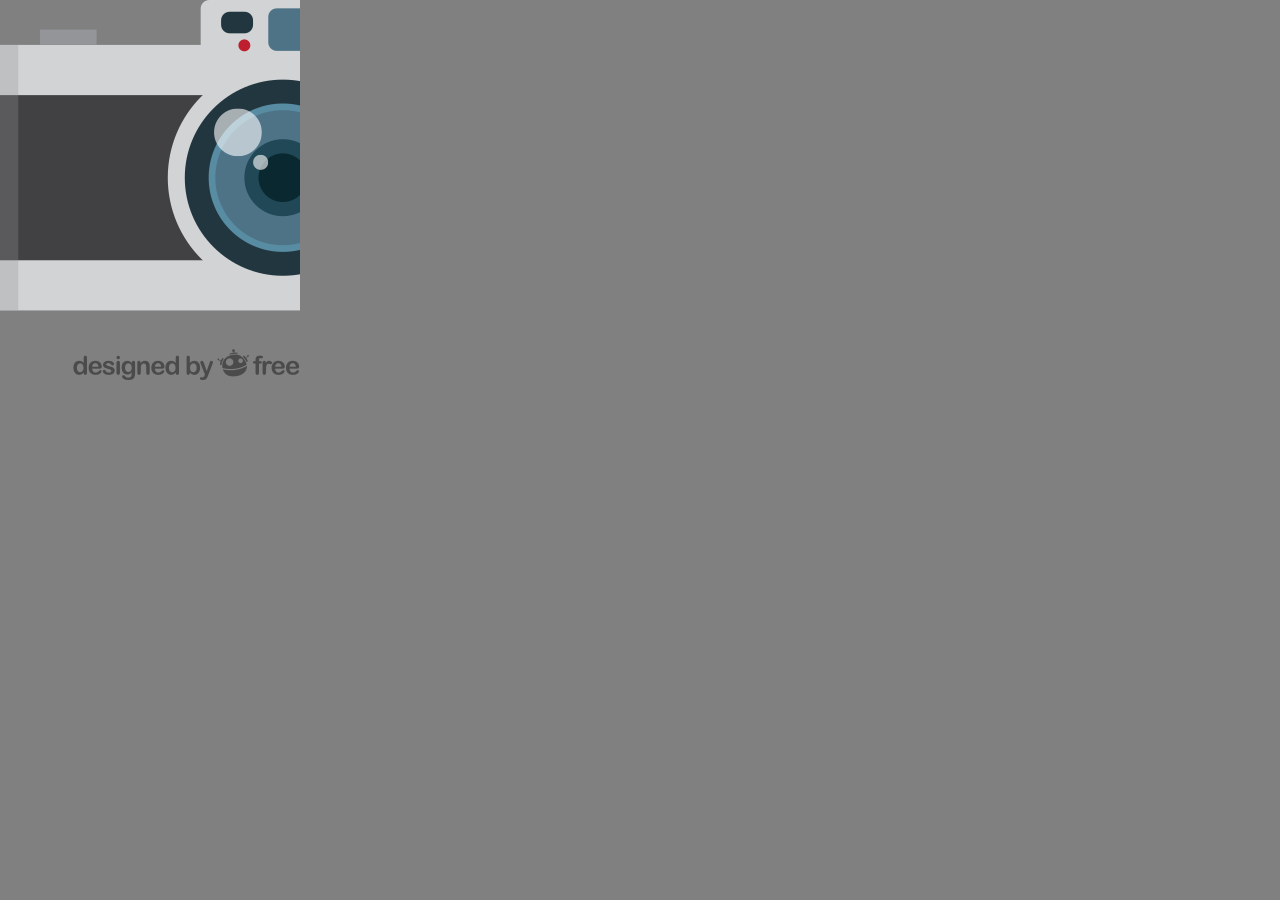
==== index.html @ a6a64c69 "opening-screen-01" ====
<!DOCTYPE html>
<html lang="en">
<head>
    <meta charset="UTF-8">
    <meta name="viewport" content="width=device-width, initial-scale=1.0">
    <meta http-equiv="X-UA-Compatible" content="ie=edge">
    <link rel="stylesheet" href="mainmenu.css">
    <title>Document</title>
</head>
<body>
    <!-- Opening Screen -->
    <div class="opening-screen">
        <svg class="logo-svg">
            <image href="camera-logo.png" />
        </svg>
    </div>
</body>
</html>
---- mainmenu.css ----
html, body {
    margin: 0px;
    width: 100%;
    height: 100%;
}

.opening-screen {
    height: 100%;
    width: 100%;
    background-color: gray;
    display: flex;
    align-content: center;
    justify-items: center;
}

.logo-svg {
    
}
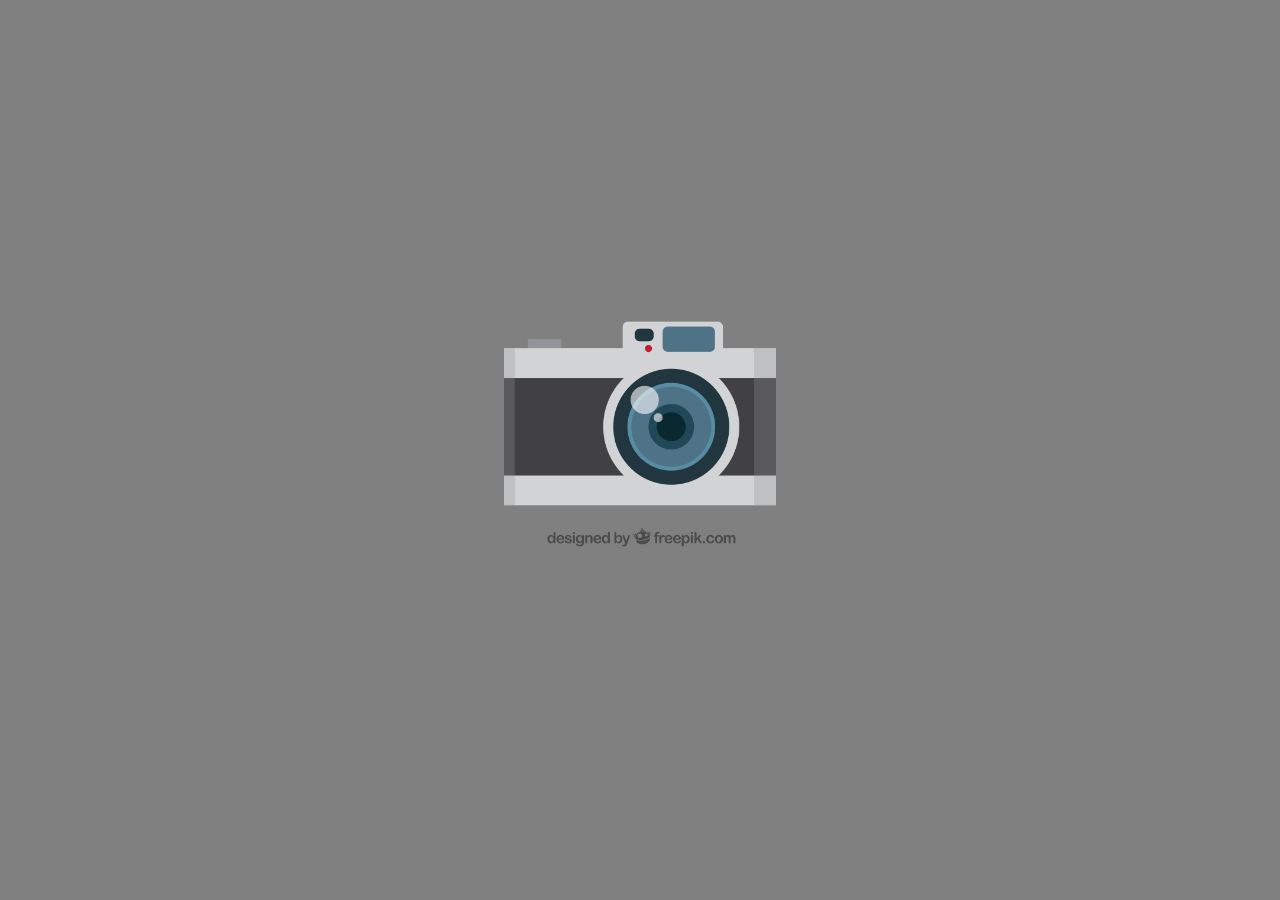
==== commit 83422f1b: "opening-screen-02" ====
--- a/index.html
+++ b/index.html
@@ -11,7 +11,10 @@
     <!-- Opening Screen -->
     <div class="opening-screen">
         <svg class="logo-svg">
-            <image href="camera-logo.png" />
+            <image class="logo" href="camera-logo.png"/>
+        </svg>
+        <svg class="title-svg">
+            <text class="title" text-anchor="middle" dominant-baseline="middle">Komposisi Foto Digital</text>
         </svg>
     </div>
 </body>
--- a/mainmenu.css
+++ b/mainmenu.css
@@ -4,15 +4,80 @@
     height: 100%;
 }
 
+@font-face {
+    font-family: 'MyFont';
+    src: url('Abel-Regular.ttf') format('truetype');
+}
+
 .opening-screen {
+    position: fixed;
     height: 100%;
     width: 100%;
     background-color: gray;
     display: flex;
-    align-content: center;
-    justify-items: center;
+    align-items: center;
+    justify-content: center;
+    flex-direction: column;
+    animation-name: opening-swipe-left;
+    animation-delay: 2s;
+    animation-duration: 500ms;
+    animation-fill-mode: forwards;
+}
+
+@keyframes opening-swipe-left {
+    100%{
+        transform: translateX(-100%);
+    }
 }
 
 .logo-svg {
-    
+    height: 15rem;
+    width: 17rem;
+    /* background-color: yellow; */
+}
+
+.logo {
+    height: inherit;
+    width: inherit;
+    animation-name: logo-up;
+    animation-duration: 1s;
+    animation-fill-mode: forwards;
+    animation-timing-function: ease;
+}
+
+@keyframes logo-up {
+    0% {
+        transform: translateY(300px);
+    }
+    100% {
+        transform: translateY(25px);
+    }
+}
+
+.title-svg {
+    height: 2rem;
+    width: 17rem;
+    /* background-color: green; */
+}
+
+.title {
+    height: inherit;
+    width: inherit;
+    transform: translate(50%, -40%);
+    animation-name: title-down;
+    animation-delay: 1s;
+    animation-duration: 500ms;
+    animation-fill-mode: forwards;
+    animation-timing-function: ease;
+    font-size: 1.5rem;
+    font-family: 'MyFont', sans-serif;
+}
+
+@keyframes title-down {
+    0% {
+        transform: translate(50%, -40%);
+    }
+    100% {
+        transform: translate(50%, 50%);
+    }
 }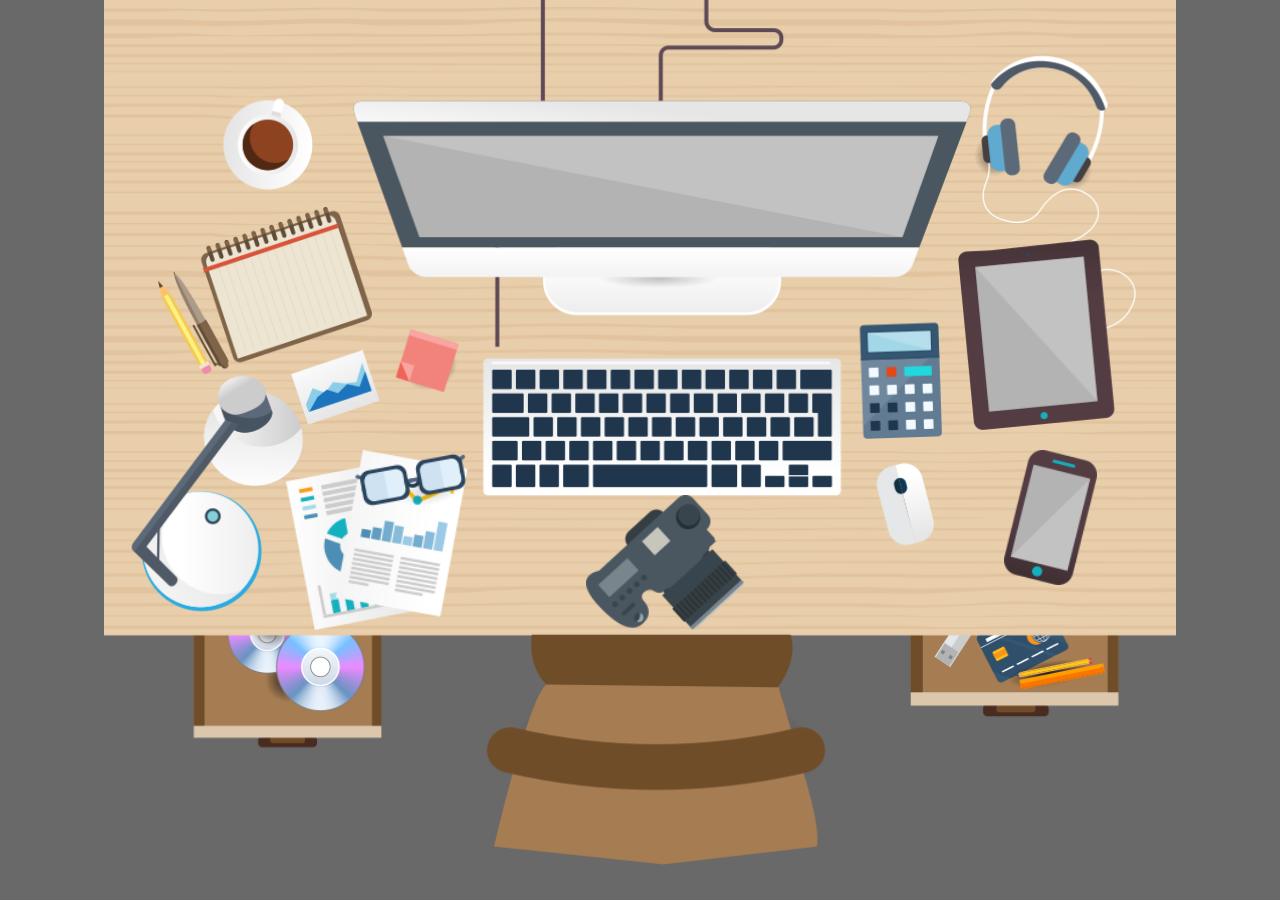
==== commit 63c91c12: "mainmenu-button-03" ====
--- a/index.html
+++ b/index.html
@@ -4,18 +4,44 @@
     <meta charset="UTF-8">
     <meta name="viewport" content="width=device-width, initial-scale=1.0">
     <meta http-equiv="X-UA-Compatible" content="ie=edge">
+    <link rel="stylesheet" href="animate.css">
+    <link rel="stylesheet" href="opening.css">
     <link rel="stylesheet" href="mainmenu.css">
-    <title>Document</title>
+    <link rel="stylesheet" href="transition.css">
+    <title>KFD - main menu</title>
 </head>
 <body>
     <!-- Opening Screen -->
-    <div class="opening-screen">
+    <!-- <div class="opening-screen">
         <svg class="logo-svg">
             <image class="logo" href="camera-logo.png"/>
         </svg>
         <svg class="title-svg">
             <text class="title" text-anchor="middle" dominant-baseline="middle">Komposisi Foto Digital</text>
         </svg>
+    </div> -->
+
+    <!-- Mainmenu Screen -->
+    <div class="mainmenu-screen">
+        <div class="desk-container">
+            <img class="desk" src="desk03.png" alt="desk">
+            <a href="#" class="menu materi animated bounceIn" onmouseover="showLabel(this);" onmouseout="hideLabel(this);">
+                <div class="label">Materi</div>
+            </a>
+            <a href="#" class="menu evaluasi animated bounceIn" onmouseover="showLabel(this);" onmouseout="hideLabel(this);">
+                <div class="label">Evaluasi</div>
+            </a>
+            <a href="#" class="menu simulasi animated bounceIn" onmouseover="showLabel(this);" onmouseout="hideLabel(this);">
+                <div class="label">Simulasi</div>
+            </a>
+            <a href="#" class="menu profil animated bounceIn" onmouseover="showLabel(this);" onmouseout="hideLabel(this);">
+                <div class="label">Profil</div>
+            </a>
+        </div>
     </div>
+
+    <!-- Transition -->
+
+    <script src="mainmenu.js"></script>
 </body>
 </html>--- a/opening.css
+++ b/opening.css
@@ -0,0 +1,84 @@
+html, body {
+    margin: 0px;
+    width: 100%;
+    height: 100%;
+}
+
+@font-face {
+    font-family: 'MyFont';
+    src: url('Abel-Regular.ttf') format('truetype');
+}
+
+.opening-screen {
+    position: fixed;
+    height: 100%;
+    width: 100%;
+    background-color: gray;
+    display: flex;
+    align-items: center;
+    justify-content: center;
+    flex-direction: column;
+    animation-name: opening-swipe-left;
+    animation-delay: 2s;
+    animation-duration: 500ms;
+    animation-fill-mode: forwards;
+    z-index: 3;
+}
+
+@keyframes opening-swipe-left {
+    100%{
+        transform: translateX(-100%);
+    }
+}
+
+.logo-svg {
+    height: 15rem;
+    width: 17rem;
+    /* background-color: yellow; */
+}
+
+.logo {
+    height: inherit;
+    width: inherit;
+    animation-name: logo-up;
+    animation-duration: 1s;
+    animation-fill-mode: forwards;
+    animation-timing-function: ease;
+}
+
+@keyframes logo-up {
+    0% {
+        transform: translateY(300px);
+    }
+    100% {
+        transform: translateY(25px);
+    }
+}
+
+.title-svg {
+    height: 2rem;
+    width: 17rem;
+    /* background-color: green; */
+}
+
+.title {
+    height: inherit;
+    width: inherit;
+    transform: translate(50%, -40%);
+    animation-name: title-down;
+    animation-delay: 1s;
+    animation-duration: 500ms;
+    animation-fill-mode: forwards;
+    animation-timing-function: ease;
+    font-size: 1.5rem;
+    font-family: 'MyFont', sans-serif;
+}
+
+@keyframes title-down {
+    0% {
+        transform: translate(50%, -40%);
+    }
+    100% {
+        transform: translate(50%, 50%);
+    }
+}--- a/mainmenu.css
+++ b/mainmenu.css
@@ -1,7 +1,7 @@
 html, body {
+    height: 100%;
+    width: 100%;
     margin: 0px;
-    width: 100%;
-    height: 100%;
 }
 
 @font-face {
@@ -9,75 +9,83 @@
     src: url('Abel-Regular.ttf') format('truetype');
 }
 
-.opening-screen {
-    position: fixed;
+.mainmenu-screen {
     height: 100%;
     width: 100%;
-    background-color: gray;
     display: flex;
     align-items: center;
     justify-content: center;
-    flex-direction: column;
-    animation-name: opening-swipe-left;
-    animation-delay: 2s;
-    animation-duration: 500ms;
-    animation-fill-mode: forwards;
+    background-color: dimgray;
 }
 
-@keyframes opening-swipe-left {
-    100%{
-        transform: translateX(-100%);
+.desk-container {
+    position: relative;
+    width: auto;
+    height: 100%;
+    /* background-color: grey; */
+}
+
+.desk {
+    /* width: 100%; */
+    height: 100%;
+    /* background-color: yellow; */
+}
+
+.menu {
+    /* background-color: yellow; */
+    position: absolute;
+    background-size: contain;
+    background-repeat: no-repeat;
+}
+
+.materi {
+    left: 17%;
+    top: 50%;
+    height: 20%;
+    width: 20%;
+    background-image: url(/material.png);
+}
+
+.evaluasi {
+    top: 23%;
+    left: 5%;
+    width: 20%;
+    height: 20%;
+    background-image: url(/exercise.png);
+}
+
+.simulasi {
+    bottom: 30%;
+    left: 45%;
+    width: 15%;
+    height: 15%;
+    background-image: url(/camera.png);
+}
+
+.profil {
+    right: 7%;
+    bottom: 35%;
+    width: 9%;
+    height: 15%;
+    background-image: url(/phone.png);
+}
+
+@keyframes material-pop {
+    100% {
+
     }
 }
 
-.logo-svg {
-    height: 15rem;
-    width: 17rem;
-    /* background-color: yellow; */
-}
-
-.logo {
-    height: inherit;
-    width: inherit;
-    animation-name: logo-up;
-    animation-duration: 1s;
-    animation-fill-mode: forwards;
-    animation-timing-function: ease;
-}
-
-@keyframes logo-up {
-    0% {
-        transform: translateY(300px);
-    }
-    100% {
-        transform: translateY(25px);
-    }
-}
-
-.title-svg {
-    height: 2rem;
-    width: 17rem;
-    /* background-color: green; */
-}
-
-.title {
-    height: inherit;
-    width: inherit;
-    transform: translate(50%, -40%);
-    animation-name: title-down;
-    animation-delay: 1s;
-    animation-duration: 500ms;
-    animation-fill-mode: forwards;
-    animation-timing-function: ease;
+.label {
+    color: black;
+    background-color: white;
+    padding: 0.5rem 0 0.5rem 0;
+    text-align: center;
+    position: absolute;
+    top: -4rem;
+    width: 100%;
+    display: none;
+    font-family: 'MyFont', sans-serif;
     font-size: 1.5rem;
-    font-family: 'MyFont', sans-serif;
-}
-
-@keyframes title-down {
-    0% {
-        transform: translate(50%, -40%);
-    }
-    100% {
-        transform: translate(50%, 50%);
-    }
+    box-shadow: -5px 5px 30px 0 rgb(0, 0, 0, 0.5);
 }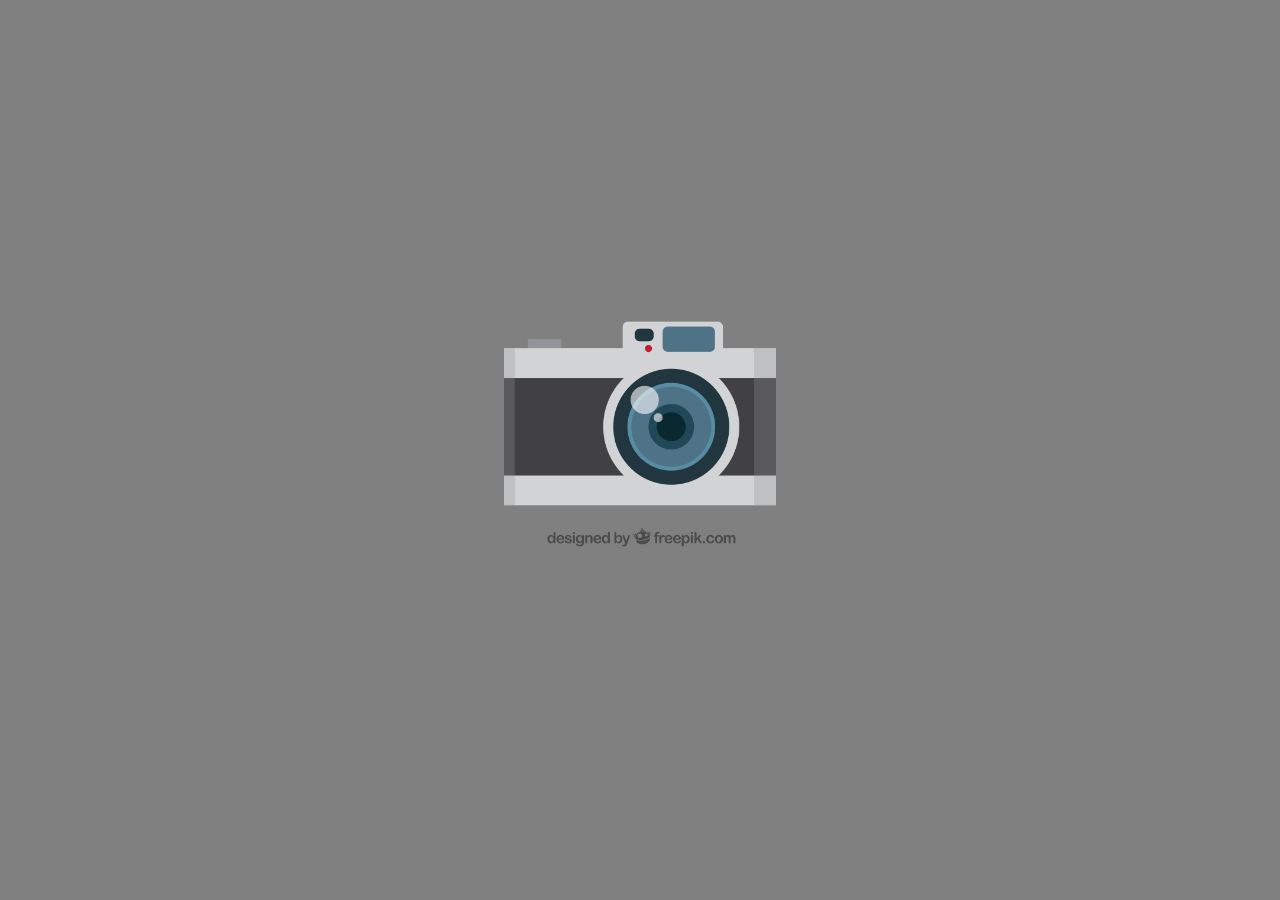
==== commit 7be720d8: "mainmenu-transition-04" ====
--- a/index.html
+++ b/index.html
@@ -12,35 +12,36 @@
 </head>
 <body>
     <!-- Opening Screen -->
-    <!-- <div class="opening-screen">
+    <div class="opening-screen animated slideOutLeft delay-2s fast">
         <svg class="logo-svg">
             <image class="logo" href="camera-logo.png"/>
         </svg>
         <svg class="title-svg">
             <text class="title" text-anchor="middle" dominant-baseline="middle">Komposisi Foto Digital</text>
         </svg>
-    </div> -->
+    </div>
 
     <!-- Mainmenu Screen -->
     <div class="mainmenu-screen">
         <div class="desk-container">
             <img class="desk" src="desk03.png" alt="desk">
-            <a href="#" class="menu materi animated bounceIn" onmouseover="showLabel(this);" onmouseout="hideLabel(this);">
+            <a href="#" onclick="goTo('materi');" class="menu materi animated bounceIn" onmouseover="showLabel(this);" onmouseout="hideLabel(this);">
                 <div class="label">Materi</div>
             </a>
-            <a href="#" class="menu evaluasi animated bounceIn" onmouseover="showLabel(this);" onmouseout="hideLabel(this);">
+            <a href="#" onclick="goTo('evaluasi');" class="menu evaluasi animated bounceIn" onmouseover="showLabel(this);" onmouseout="hideLabel(this);">
                 <div class="label">Evaluasi</div>
             </a>
-            <a href="#" class="menu simulasi animated bounceIn" onmouseover="showLabel(this);" onmouseout="hideLabel(this);">
+            <a href="#" onclick="goTo('simulasi');" class="menu simulasi animated bounceIn" onmouseover="showLabel(this);" onmouseout="hideLabel(this);">
                 <div class="label">Simulasi</div>
             </a>
-            <a href="#" class="menu profil animated bounceIn" onmouseover="showLabel(this);" onmouseout="hideLabel(this);">
-                <div class="label">Profil</div>
+            <a href="#" onclick="goTo('tentang');" class="menu tentang animated bounceIn" onmouseover="showLabel(this);" onmouseout="hideLabel(this);">
+                <div class="label">Tentang kami</div>
             </a>
         </div>
     </div>
 
-    <!-- Transition -->
+    <!-- Transition Screen -->
+    <div id="transition" class="transition"></div>
 
     <script src="mainmenu.js"></script>
 </body>
--- a/opening.css
+++ b/opening.css
@@ -18,17 +18,7 @@
     align-items: center;
     justify-content: center;
     flex-direction: column;
-    animation-name: opening-swipe-left;
-    animation-delay: 2s;
-    animation-duration: 500ms;
-    animation-fill-mode: forwards;
     z-index: 3;
-}
-
-@keyframes opening-swipe-left {
-    100%{
-        transform: translateX(-100%);
-    }
 }
 
 .logo-svg {
--- a/mainmenu.css
+++ b/mainmenu.css
@@ -1,7 +1,7 @@
 html, body {
+    margin: 0px;
     height: 100%;
     width: 100%;
-    margin: 0px;
 }
 
 @font-face {
@@ -12,6 +12,8 @@
 .mainmenu-screen {
     height: 100%;
     width: 100%;
+    position: fixed;
+    top: 0px;
     display: flex;
     align-items: center;
     justify-content: center;
@@ -62,7 +64,7 @@
     background-image: url(/camera.png);
 }
 
-.profil {
+.tentang {
     right: 7%;
     bottom: 35%;
     width: 9%;
--- a/transition.css
+++ b/transition.css
@@ -0,0 +1,41 @@
+html, body {
+    margin: 0px;
+    height: 100%;
+    width: 100%;
+}
+
+.transition {
+    height: 100%;
+    width: 100%;
+    position: fixed; 
+    top: 0px;
+    transform: translateX(-100%);
+}
+
+.materi-trans {
+    background-color: lightgreen;
+    background-image: url('/material.png');
+    background-repeat: no-repeat;
+    background-position: center;
+}
+
+.evaluasi-trans {
+    background-color: lightcoral;
+    background-image: url('/exercise.png');
+    background-repeat: no-repeat;
+    background-position: center;
+}
+
+.simulasi-trans {
+    background-color: lightskyblue;
+    background-image: url('/camera.png');
+    background-repeat: no-repeat;
+    background-position: center;
+}
+
+.tentang-trans {
+    background-color: lightpink;
+    background-image: url('/phone.png');
+    background-repeat: no-repeat;
+    background-position: center;
+}